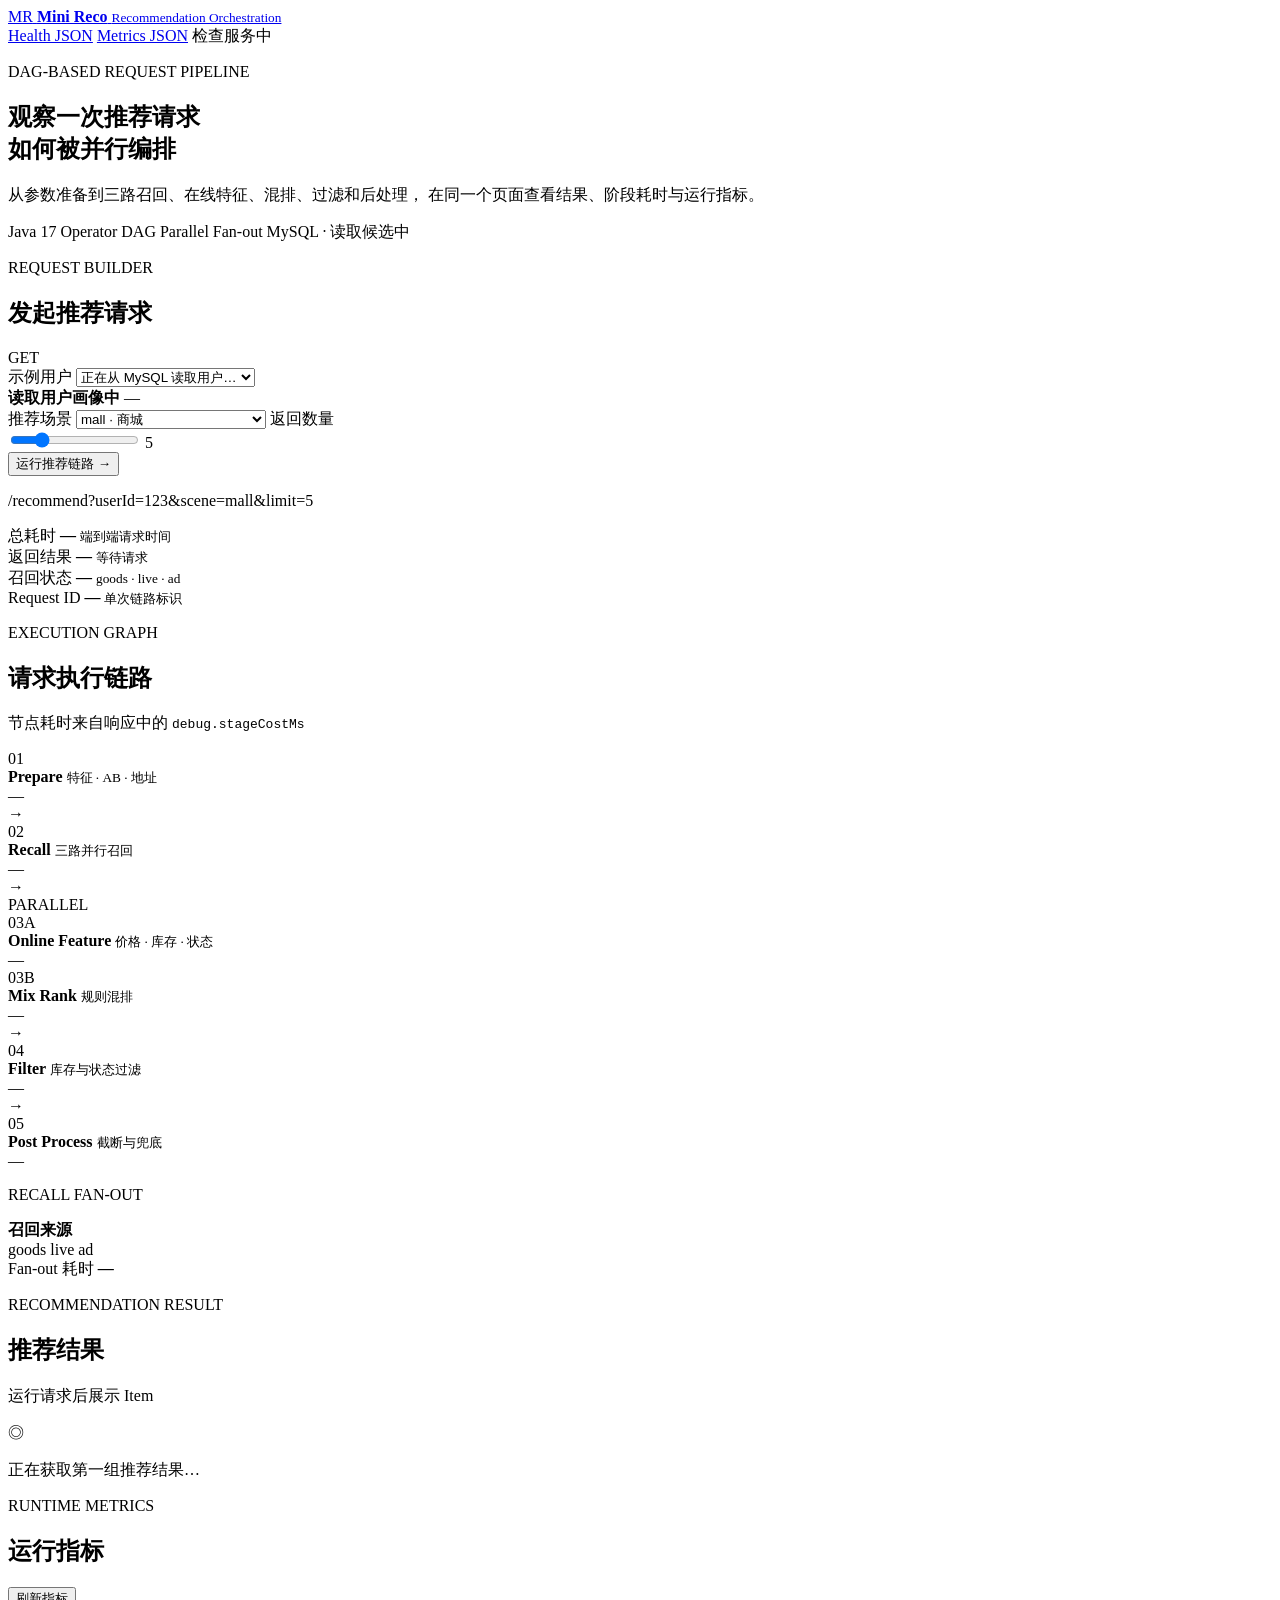
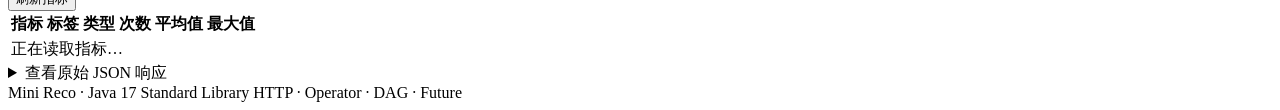
==== src/main/resources/dashboard/index.html @ b23083be "feat: expose distinct user personas and expand catalog" ====
<!doctype html>
<html lang="zh-CN">
<head>
    <meta charset="utf-8">
    <meta name="viewport" content="width=device-width, initial-scale=1">
    <meta name="description" content="Mini Reco 推荐请求编排控制台">
    <title>Mini Reco 控制台</title>
    <link rel="icon" href="/favicon.svg" type="image/svg+xml">
    <link rel="stylesheet" href="/assets/dashboard.css">
</head>
<body>
<div class="page-shell">
    <header class="topbar">
        <a class="brand" href="/" aria-label="Mini Reco 首页">
            <span class="brand-mark" aria-hidden="true">MR</span>
            <span>
                <strong>Mini Reco</strong>
                <small>Recommendation Orchestration</small>
            </span>
        </a>
        <nav class="top-actions" aria-label="服务链接">
            <a href="/health" target="_blank" rel="noreferrer">Health JSON</a>
            <a href="/metrics" target="_blank" rel="noreferrer">Metrics JSON</a>
            <span id="healthBadge" class="status-badge status-pending">
                <span class="status-dot" aria-hidden="true"></span>
                检查服务中
            </span>
        </nav>
    </header>

    <main>
        <section class="hero">
            <div class="hero-copy">
                <p class="eyebrow">DAG-BASED REQUEST PIPELINE</p>
                <h1>观察一次推荐请求<br>如何被并行编排</h1>
                <p class="hero-description">
                    从参数准备到三路召回、在线特征、混排、过滤和后处理，
                    在同一个页面查看结果、阶段耗时与运行指标。
                </p>
                <div class="hero-tags" aria-label="技术标签">
                    <span>Java 17</span>
                    <span>Operator</span>
                    <span>DAG</span>
                    <span>Parallel Fan-out</span>
                    <span id="catalogBadge">MySQL · 读取候选中</span>
                </div>
            </div>

            <form id="recommendForm" class="request-panel">
                <div class="panel-heading">
                    <div>
                        <p class="panel-kicker">REQUEST BUILDER</p>
                        <h2>发起推荐请求</h2>
                    </div>
                    <span class="method-badge">GET</span>
                </div>

                <label>
                    <span>示例用户</span>
                    <select id="userId" name="userId" required>
                        <option value="123">正在从 MySQL 读取用户…</option>
                    </select>
                </label>

                <div id="userProfile" class="user-profile-card" aria-live="polite">
                    <div>
                        <strong id="personaName">读取用户画像中</strong>
                        <span id="personaSummary">—</span>
                    </div>
                    <div id="personaMeta" class="persona-meta"></div>
                </div>

                <label>
                    <span>推荐场景</span>
                    <select id="scene" name="scene">
                        <option value="mall">mall · 商城</option>
                        <option value="buy_first">buy_first · 买首</option>
                        <option value="single_column">single_column · 单列</option>
                        <option value="double_column">double_column · 双列</option>
                        <option value="new_user_card">new_user_card · 新用户卡片</option>
                    </select>
                </label>

                <label>
                    <span>返回数量</span>
                    <div class="range-row">
                        <input id="limit" name="limit" type="range" min="1" max="20" value="5">
                        <output id="limitOutput" for="limit">5</output>
                    </div>
                </label>

                <button id="submitButton" class="primary-button" type="submit">
                    <span>运行推荐链路</span>
                    <span aria-hidden="true">→</span>
                </button>

                <p id="requestPath" class="request-path">/recommend?userId=123&amp;scene=mall&amp;limit=5</p>
            </form>
        </section>

        <div id="errorBanner" class="error-banner" role="alert" hidden></div>

        <section class="summary-grid" aria-label="请求摘要">
            <article class="summary-card accent-blue">
                <span>总耗时</span>
                <strong id="totalCost">—</strong>
                <small>端到端请求时间</small>
            </article>
            <article class="summary-card accent-green">
                <span>返回结果</span>
                <strong id="returnedCount">—</strong>
                <small id="sceneSummary">等待请求</small>
            </article>
            <article class="summary-card accent-orange">
                <span>召回状态</span>
                <strong id="recallStatus">—</strong>
                <small id="recallSummary">goods · live · ad</small>
            </article>
            <article class="summary-card accent-purple">
                <span>Request ID</span>
                <strong id="requestId" class="request-id">—</strong>
                <small>单次链路标识</small>
            </article>
        </section>

        <section class="content-section">
            <div class="section-heading">
                <div>
                    <p class="section-kicker">EXECUTION GRAPH</p>
                    <h2>请求执行链路</h2>
                </div>
                <p>节点耗时来自响应中的 <code>debug.stageCostMs</code></p>
            </div>

            <div class="pipeline" aria-label="推荐 DAG">
                <article class="pipeline-node" data-stage="prepare">
                    <span class="node-index">01</span>
                    <div>
                        <strong>Prepare</strong>
                        <small>特征 · AB · 地址</small>
                    </div>
                    <span class="node-cost">—</span>
                </article>
                <span class="pipeline-arrow" aria-hidden="true">→</span>
                <article class="pipeline-node" data-stage="recall">
                    <span class="node-index">02</span>
                    <div>
                        <strong>Recall</strong>
                        <small>三路并行召回</small>
                    </div>
                    <span class="node-cost">—</span>
                </article>
                <span class="pipeline-arrow" aria-hidden="true">→</span>
                <div class="parallel-group">
                    <span class="parallel-label">PARALLEL</span>
                    <article class="pipeline-node" data-stage="onlineFeature">
                        <span class="node-index">03A</span>
                        <div>
                            <strong>Online Feature</strong>
                            <small>价格 · 库存 · 状态</small>
                        </div>
                        <span class="node-cost">—</span>
                    </article>
                    <article class="pipeline-node" data-stage="mixRank">
                        <span class="node-index">03B</span>
                        <div>
                            <strong>Mix Rank</strong>
                            <small>规则混排</small>
                        </div>
                        <span class="node-cost">—</span>
                    </article>
                </div>
                <span class="pipeline-arrow" aria-hidden="true">→</span>
                <article class="pipeline-node" data-stage="filter">
                    <span class="node-index">04</span>
                    <div>
                        <strong>Filter</strong>
                        <small>库存与状态过滤</small>
                    </div>
                    <span class="node-cost">—</span>
                </article>
                <span class="pipeline-arrow" aria-hidden="true">→</span>
                <article class="pipeline-node" data-stage="postProcess">
                    <span class="node-index">05</span>
                    <div>
                        <strong>Post Process</strong>
                        <small>截断与兜底</small>
                    </div>
                    <span class="node-cost">—</span>
                </article>
            </div>

            <div class="recall-strip">
                <div>
                    <p class="section-kicker">RECALL FAN-OUT</p>
                    <strong>召回来源</strong>
                </div>
                <div id="recallSources" class="source-list">
                    <span class="source-chip source-idle">goods</span>
                    <span class="source-chip source-idle">live</span>
                    <span class="source-chip source-idle">ad</span>
                </div>
                <div class="recall-meta">
                    <span>Fan-out 耗时</span>
                    <strong id="fanoutCost">—</strong>
                </div>
            </div>
        </section>

        <section class="content-section">
            <div class="section-heading">
                <div>
                    <p class="section-kicker">RECOMMENDATION RESULT</p>
                    <h2>推荐结果</h2>
                </div>
                <p id="resultCaption">运行请求后展示 Item</p>
            </div>
            <div id="itemsGrid" class="items-grid">
                <div class="empty-state">
                    <span aria-hidden="true">◎</span>
                    <p>正在获取第一组推荐结果…</p>
                </div>
            </div>
        </section>

        <section class="content-section">
            <div class="section-heading metrics-heading">
                <div>
                    <p class="section-kicker">RUNTIME METRICS</p>
                    <h2>运行指标</h2>
                </div>
                <button id="refreshMetrics" class="secondary-button" type="button">刷新指标</button>
            </div>
            <div class="table-wrap">
                <table>
                    <thead>
                    <tr>
                        <th>指标</th>
                        <th>标签</th>
                        <th>类型</th>
                        <th>次数</th>
                        <th>平均值</th>
                        <th>最大值</th>
                    </tr>
                    </thead>
                    <tbody id="metricsBody">
                    <tr>
                        <td colspan="6" class="table-empty">正在读取指标…</td>
                    </tr>
                    </tbody>
                </table>
            </div>
        </section>

        <details class="raw-panel">
            <summary>查看原始 JSON 响应</summary>
            <pre id="rawJson">等待请求</pre>
        </details>
    </main>

    <footer>
        <span>Mini Reco · Java 17 Standard Library</span>
        <span>HTTP · Operator · DAG · Future</span>
    </footer>
</div>

<script src="/assets/dashboard.js" defer></script>
</body>
</html>
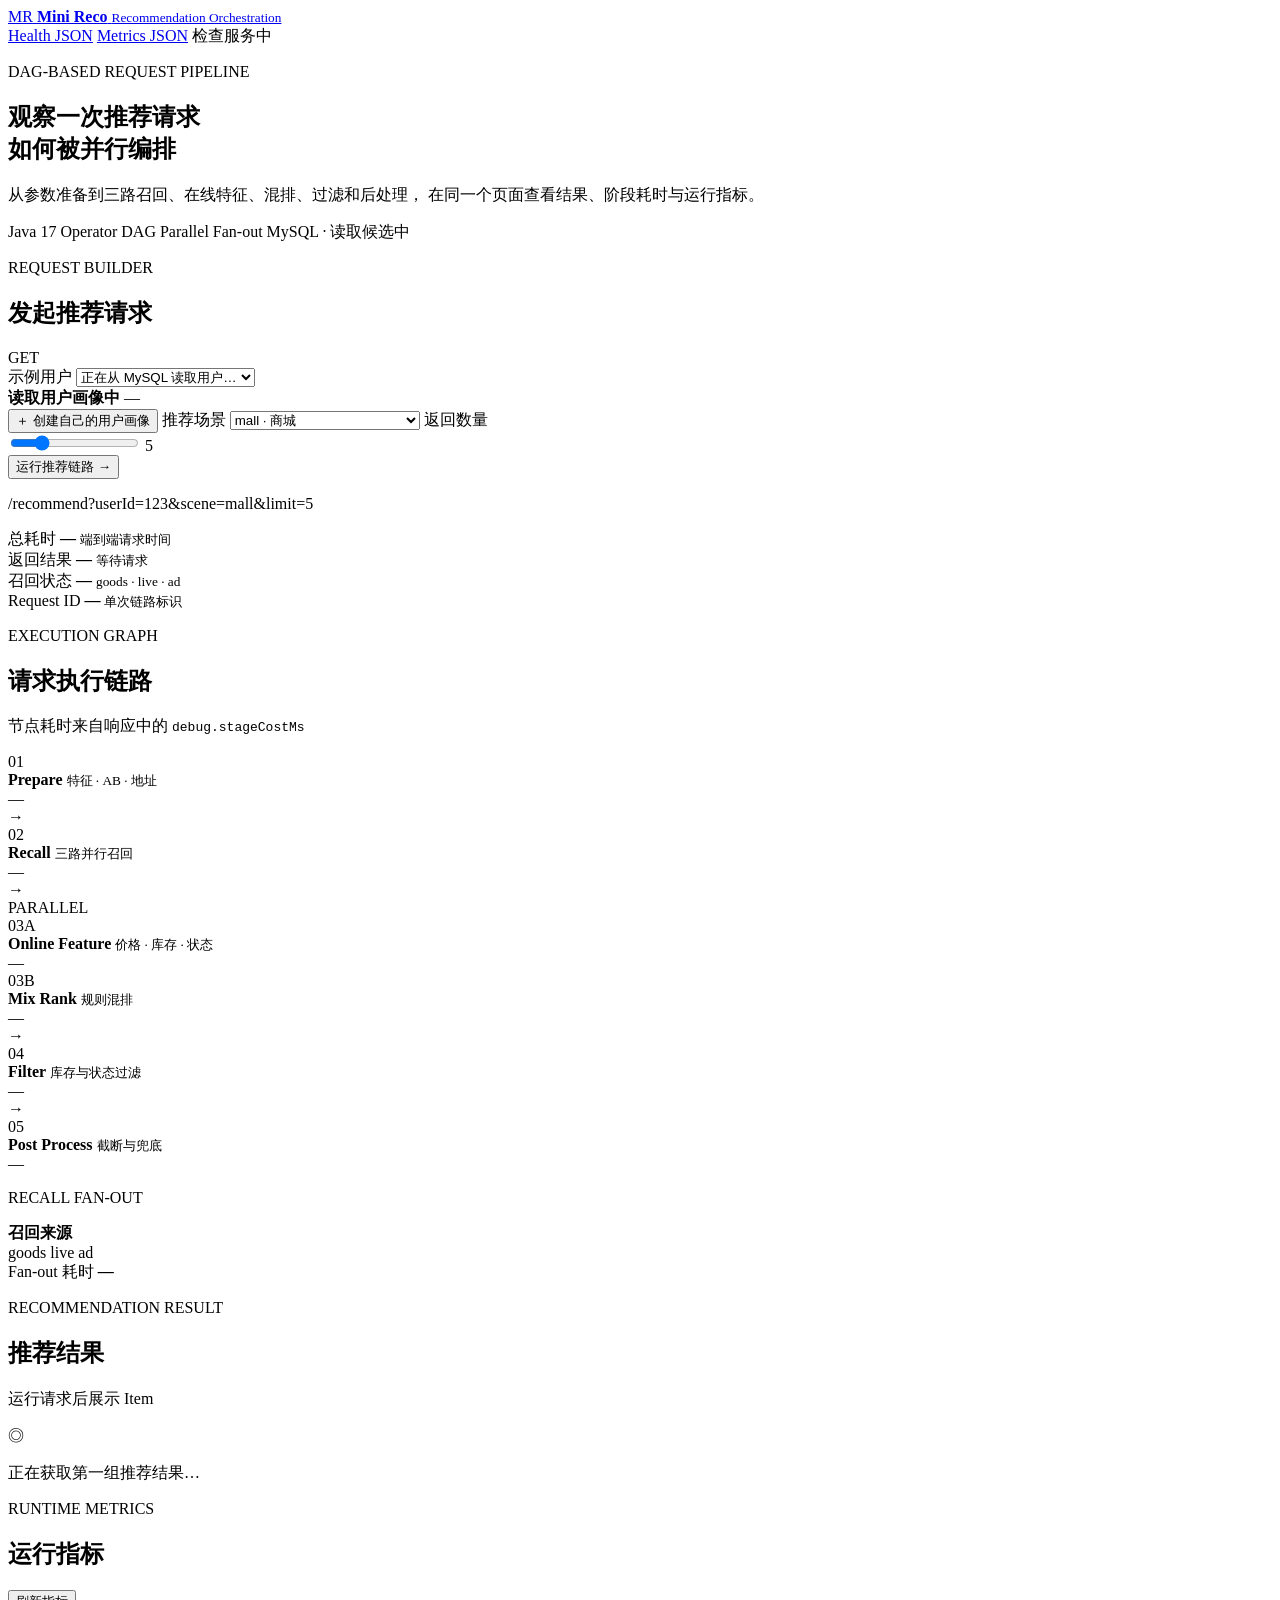
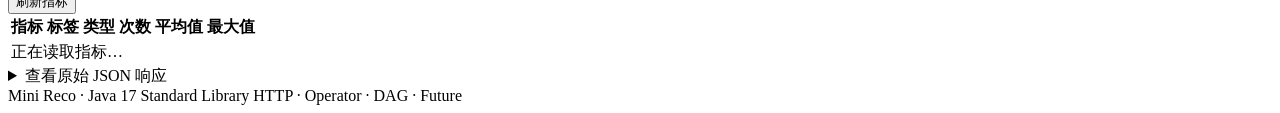
==== commit d5c7b53e: "feat: add self-service user profile creation" ====
--- a/src/main/resources/dashboard/index.html
+++ b/src/main/resources/dashboard/index.html
@@ -6,7 +6,7 @@
     <meta name="description" content="Mini Reco 推荐请求编排控制台">
     <title>Mini Reco 控制台</title>
     <link rel="icon" href="/favicon.svg" type="image/svg+xml">
-    <link rel="stylesheet" href="/assets/dashboard.css">
+    <link rel="stylesheet" href="/assets/dashboard.css?v=3">
 </head>
 <body>
 <div class="page-shell">
@@ -70,6 +70,10 @@
                     <div id="personaMeta" class="persona-meta"></div>
                 </div>
 
+                <button id="openProfileCreator" class="profile-create-button" type="button">
+                    ＋ 创建自己的用户画像
+                </button>
+
                 <label>
                     <span>推荐场景</span>
                     <select id="scene" name="scene">
@@ -97,6 +101,69 @@
                 <p id="requestPath" class="request-path">/recommend?userId=123&amp;scene=mall&amp;limit=5</p>
             </form>
         </section>
+
+        <dialog id="profileDialog" class="profile-dialog">
+            <form id="profileForm" class="profile-form">
+                <div class="dialog-heading">
+                    <div>
+                        <p class="panel-kicker">USER PERSONA</p>
+                        <h2>创建用户画像</h2>
+                    </div>
+                    <button id="closeProfileCreator" class="dialog-close" type="button" aria-label="关闭">×</button>
+                </div>
+                <p class="dialog-description">画像会写入 MySQL；行为阶段会生成相应行为记录，并参与偏好计算。</p>
+
+                <div class="form-grid">
+                    <label><span>用户 ID</span><input id="newUserId" name="userId" type="number" min="1" required></label>
+                    <label><span>年龄</span><input name="age" type="number" min="12" max="100" value="24" required></label>
+                    <label><span>画像名称</span><input name="personaName" maxlength="20" placeholder="例如：户外探索者" required></label>
+                    <label><span>画像描述</span><input name="personaSummary" maxlength="80" placeholder="例如：喜欢跑步露营，注重装备性能" required></label>
+                    <label><span>省份</span><input name="province" maxlength="20" value="浙江" required></label>
+                    <label><span>城市</span><input name="city" maxlength="20" value="杭州" required></label>
+                    <label>
+                        <span>偏好类目</span>
+                        <select name="category">
+                            <option value="home">home · 家居</option>
+                            <option value="digital">digital · 数码</option>
+                            <option value="food">food · 美食</option>
+                            <option value="fashion">fashion · 穿搭</option>
+                            <option value="sports">sports · 运动</option>
+                        </select>
+                    </label>
+                    <label>
+                        <span>行为阶段</span>
+                        <select name="behaviorLevel">
+                            <option value="cold_start">冷启动 · 无历史行为</option>
+                            <option value="interested">兴趣用户 · 浏览 + 点击</option>
+                            <option value="high_intent">高意向 · 浏览 + 点击 + 加购 + 购买</option>
+                        </select>
+                    </label>
+                    <label>
+                        <span>默认场景</span>
+                        <select name="scene">
+                            <option value="mall">mall · 商城</option>
+                            <option value="buy_first">buy_first · 买首</option>
+                            <option value="single_column">single_column · 单列</option>
+                            <option value="double_column">double_column · 双列</option>
+                            <option value="new_user_card">new_user_card · 新用户卡片</option>
+                        </select>
+                    </label>
+                    <label>
+                        <span>排序策略</span>
+                        <select name="rankExperiment">
+                            <option value="DEFAULT">DEFAULT · 默认排序</option>
+                            <option value="MALL_BOOST">MALL_BOOST · 商品加权</option>
+                        </select>
+                    </label>
+                </div>
+
+                <div id="profileFormError" class="form-error" role="alert" hidden></div>
+                <div class="dialog-actions">
+                    <button id="cancelProfileCreator" class="secondary-button" type="button">取消</button>
+                    <button id="createProfileButton" class="primary-button" type="submit">保存画像并立即推荐</button>
+                </div>
+            </form>
+        </dialog>
 
         <div id="errorBanner" class="error-banner" role="alert" hidden></div>
 
@@ -264,6 +331,6 @@
     </footer>
 </div>
 
-<script src="/assets/dashboard.js" defer></script>
+<script src="/assets/dashboard.js?v=3" defer></script>
 </body>
 </html>
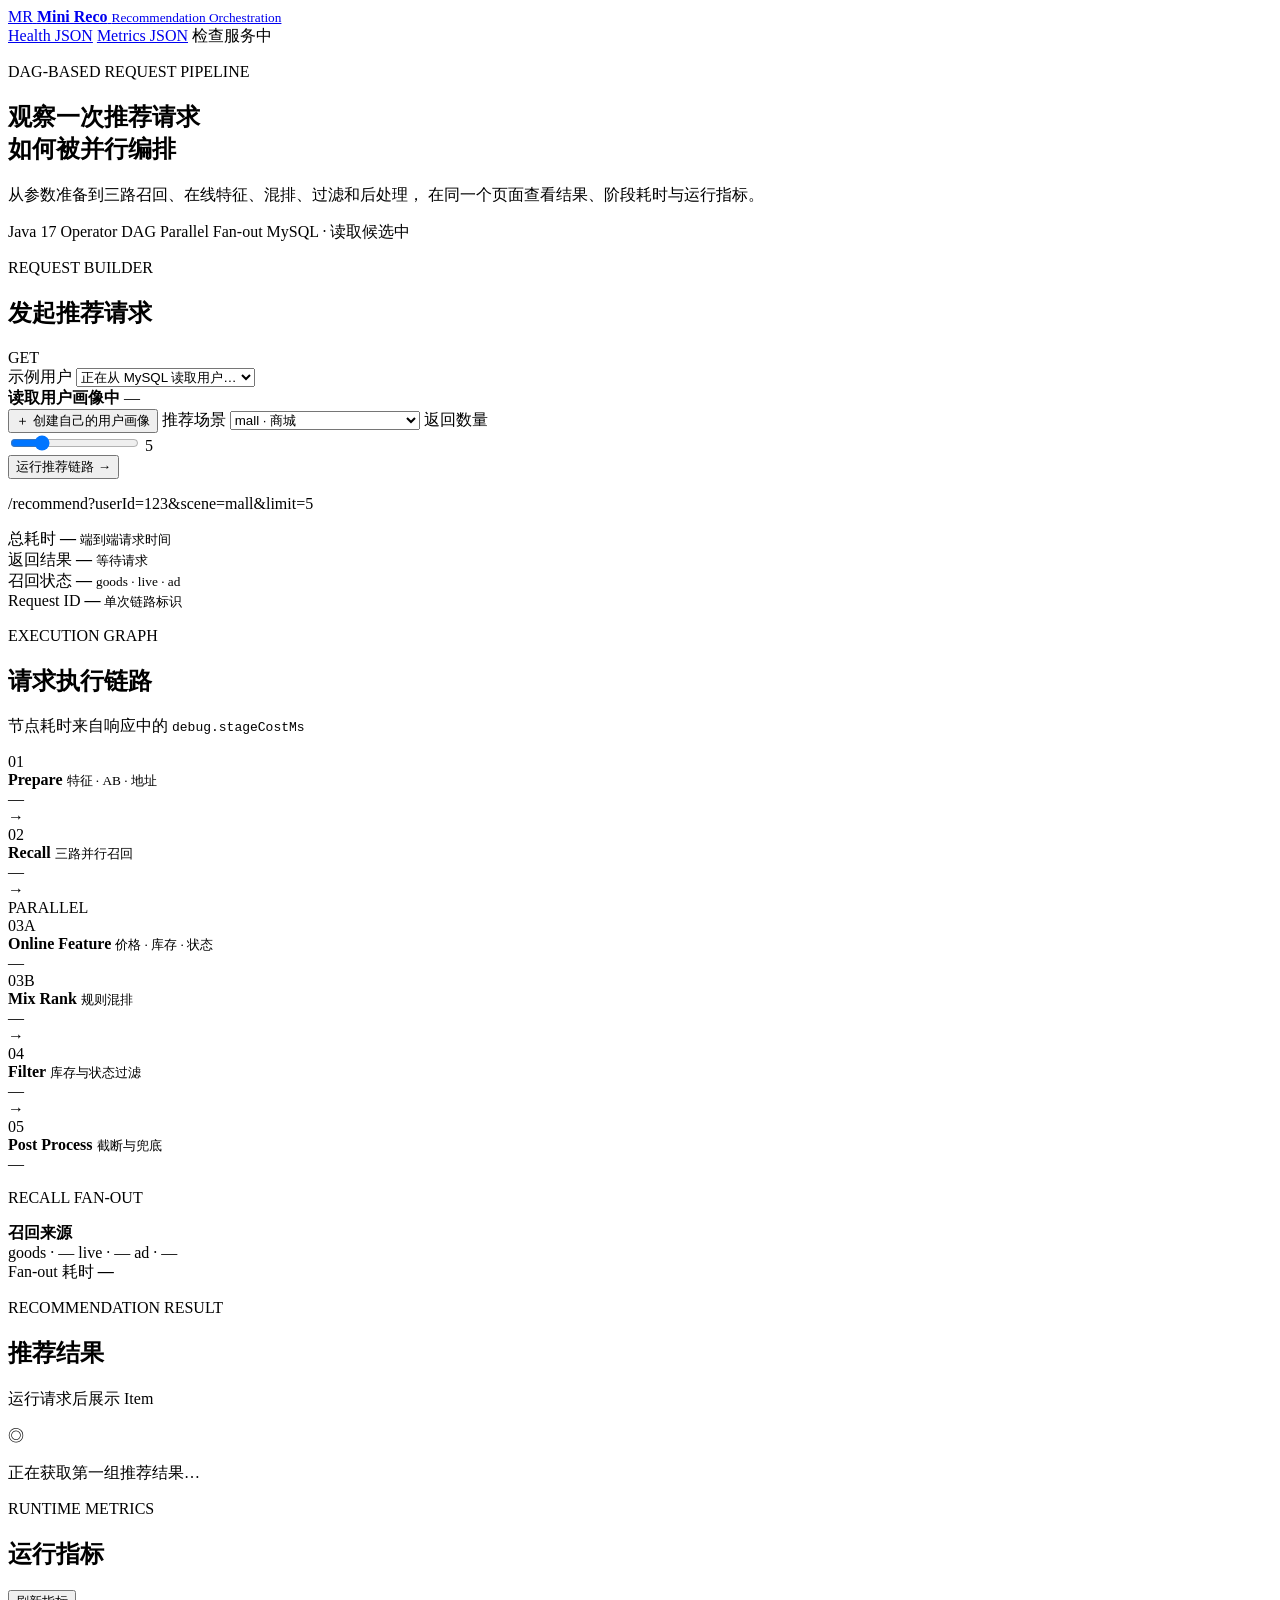
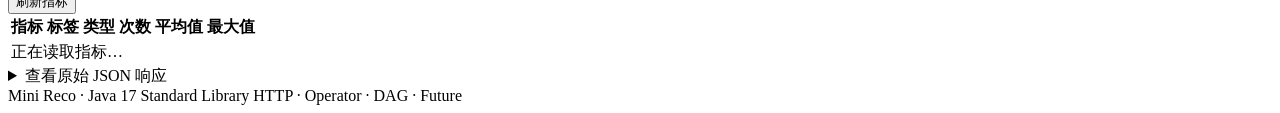
==== commit 34870de8: "feat: balance recall pools across all sources" ====
--- a/src/main/resources/dashboard/index.html
+++ b/src/main/resources/dashboard/index.html
@@ -263,9 +263,9 @@
                     <strong>召回来源</strong>
                 </div>
                 <div id="recallSources" class="source-list">
-                    <span class="source-chip source-idle">goods</span>
-                    <span class="source-chip source-idle">live</span>
-                    <span class="source-chip source-idle">ad</span>
+                    <span class="source-chip source-idle">goods · —</span>
+                    <span class="source-chip source-idle">live · —</span>
+                    <span class="source-chip source-idle">ad · —</span>
                 </div>
                 <div class="recall-meta">
                     <span>Fan-out 耗时</span>
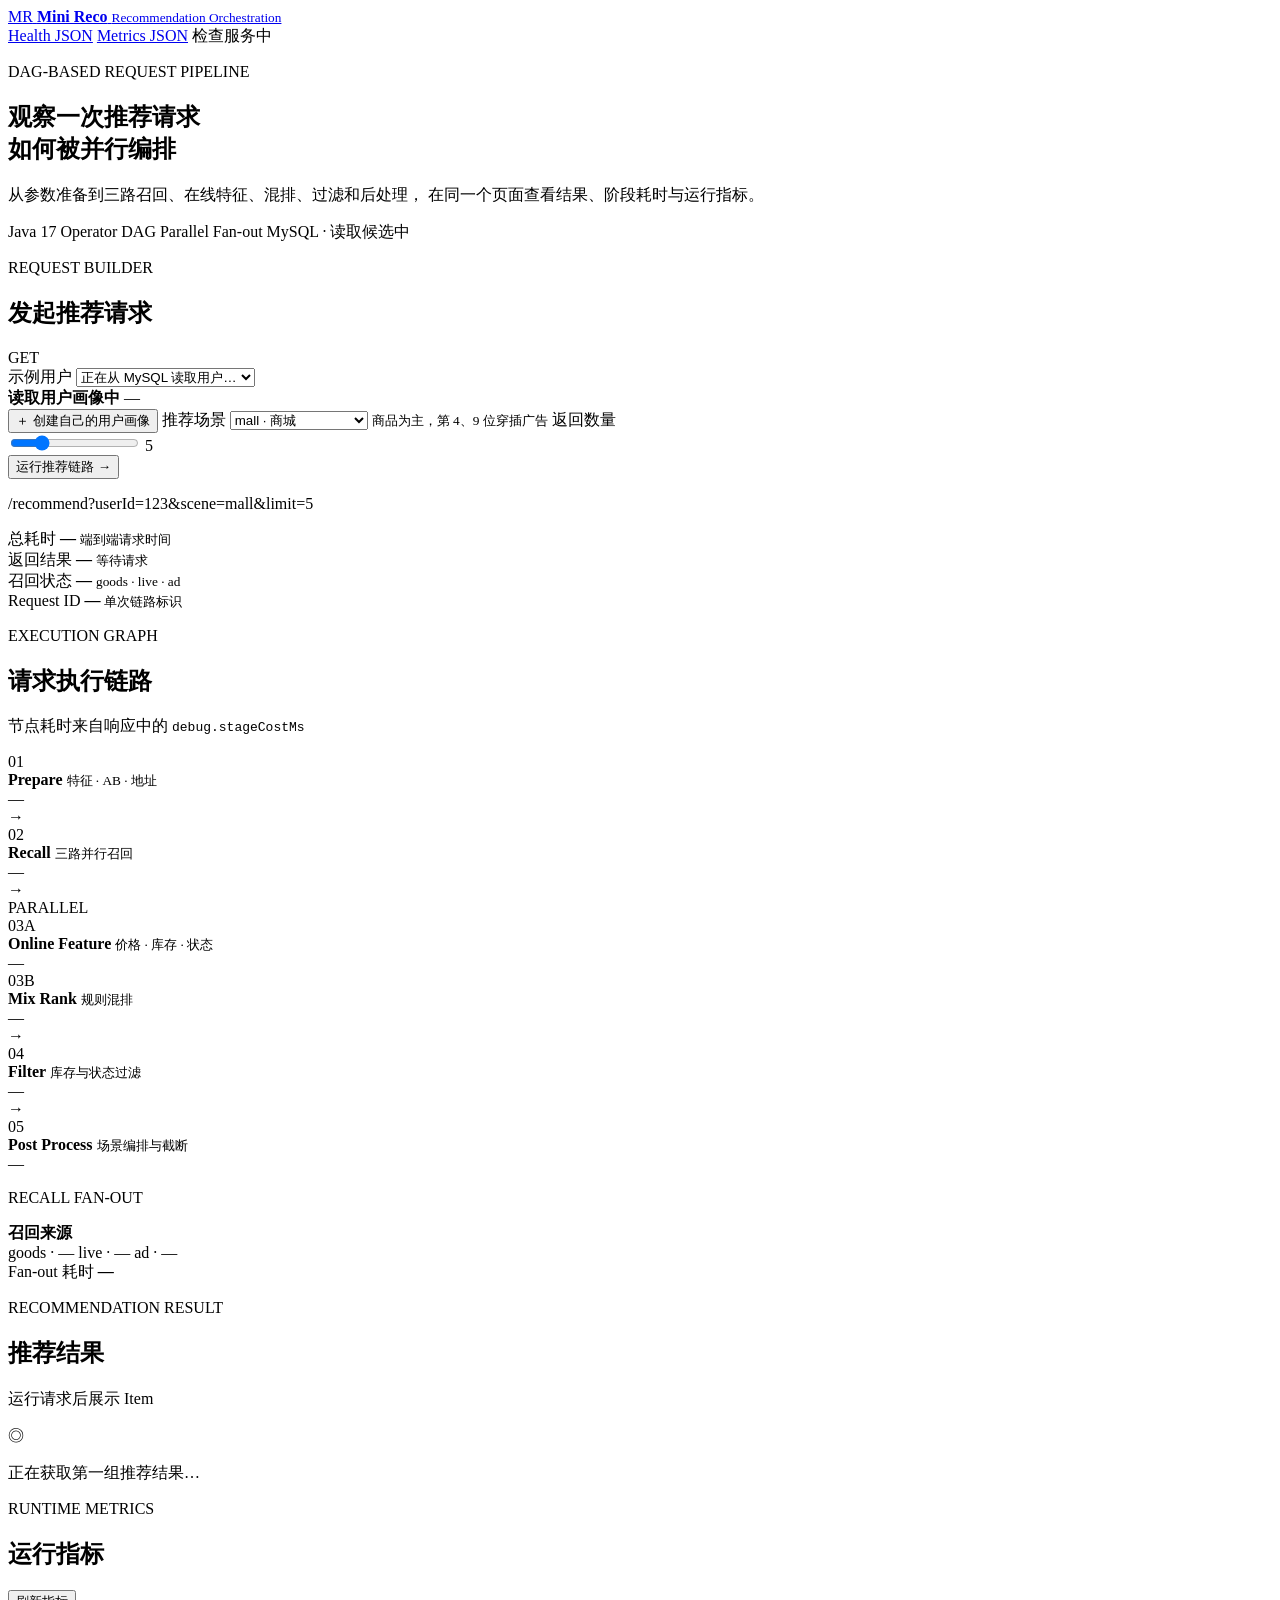
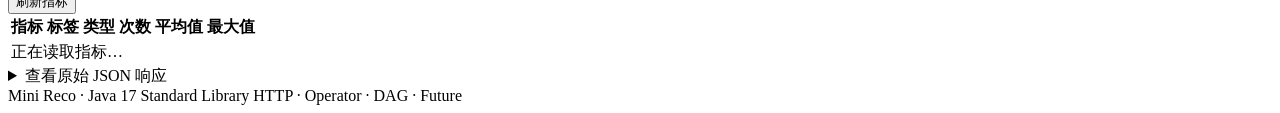
==== commit 65ad7687: "feat: compose recommendations by traffic scene" ====
--- a/src/main/resources/dashboard/index.html
+++ b/src/main/resources/dashboard/index.html
@@ -78,11 +78,10 @@
                     <span>推荐场景</span>
                     <select id="scene" name="scene">
                         <option value="mall">mall · 商城</option>
-                        <option value="buy_first">buy_first · 买首</option>
-                        <option value="single_column">single_column · 单列</option>
-                        <option value="double_column">double_column · 双列</option>
-                        <option value="new_user_card">new_user_card · 新用户卡片</option>
+                        <option value="video_feed">video_feed · 视频流</option>
+                        <option value="buy_first">buy_first · 买家首页</option>
                     </select>
+                    <small id="sceneHint" class="field-hint">商品为主，第 4、9 位穿插广告</small>
                 </label>
 
                 <label>
@@ -142,10 +141,8 @@
                         <span>默认场景</span>
                         <select name="scene">
                             <option value="mall">mall · 商城</option>
-                            <option value="buy_first">buy_first · 买首</option>
-                            <option value="single_column">single_column · 单列</option>
-                            <option value="double_column">double_column · 双列</option>
-                            <option value="new_user_card">new_user_card · 新用户卡片</option>
+                            <option value="video_feed">video_feed · 视频流</option>
+                            <option value="buy_first">buy_first · 买家首页</option>
                         </select>
                     </label>
                     <label>
@@ -250,8 +247,8 @@
                 <article class="pipeline-node" data-stage="postProcess">
                     <span class="node-index">05</span>
                     <div>
-                        <strong>Post Process</strong>
-                        <small>截断与兜底</small>
+                            <strong>Post Process</strong>
+                            <small>场景编排与截断</small>
                     </div>
                     <span class="node-cost">—</span>
                 </article>
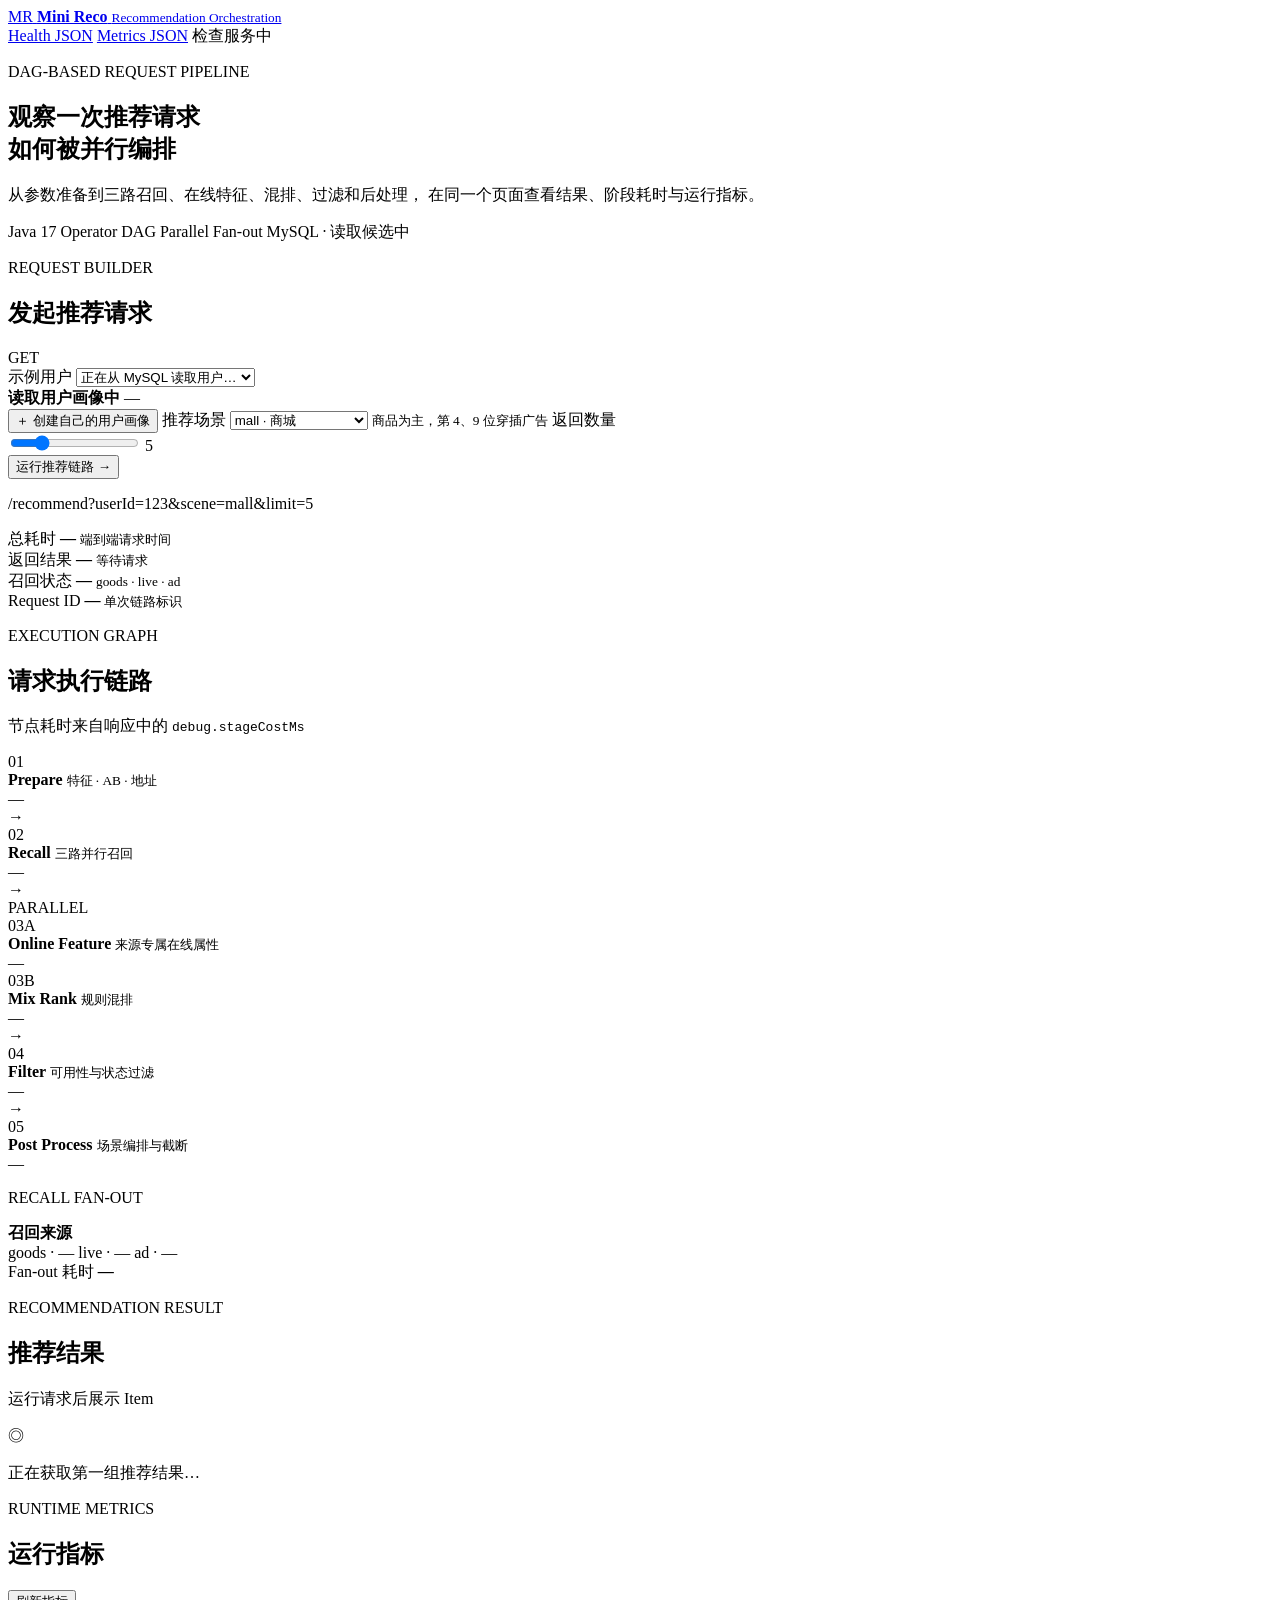
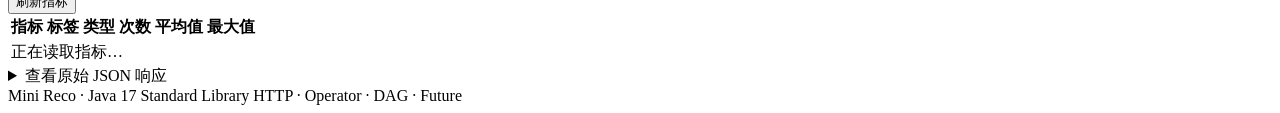
==== commit 36eb448b: "feat: separate goods live and ad catalogs" ====
--- a/src/main/resources/dashboard/index.html
+++ b/src/main/resources/dashboard/index.html
@@ -221,7 +221,7 @@
                         <span class="node-index">03A</span>
                         <div>
                             <strong>Online Feature</strong>
-                            <small>价格 · 库存 · 状态</small>
+                            <small>来源专属在线属性</small>
                         </div>
                         <span class="node-cost">—</span>
                     </article>
@@ -239,7 +239,7 @@
                     <span class="node-index">04</span>
                     <div>
                         <strong>Filter</strong>
-                        <small>库存与状态过滤</small>
+                        <small>可用性与状态过滤</small>
                     </div>
                     <span class="node-cost">—</span>
                 </article>
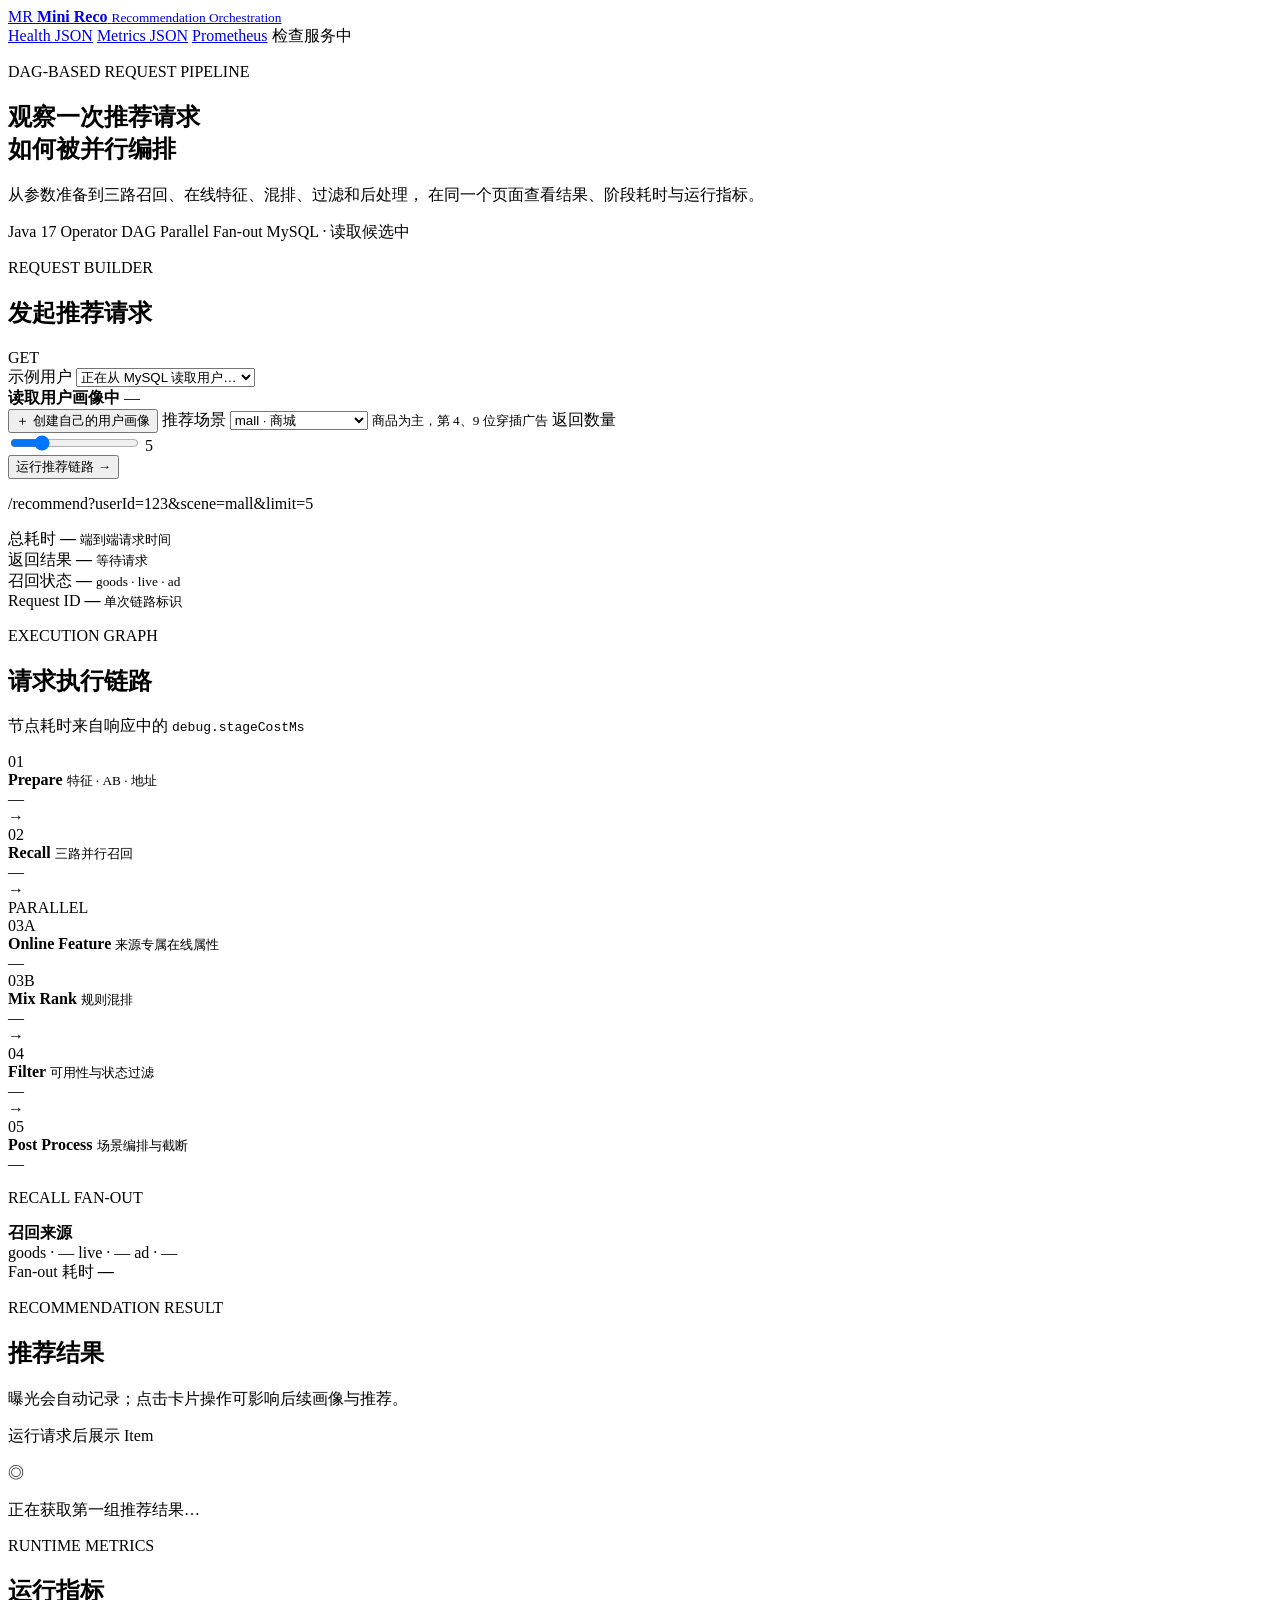
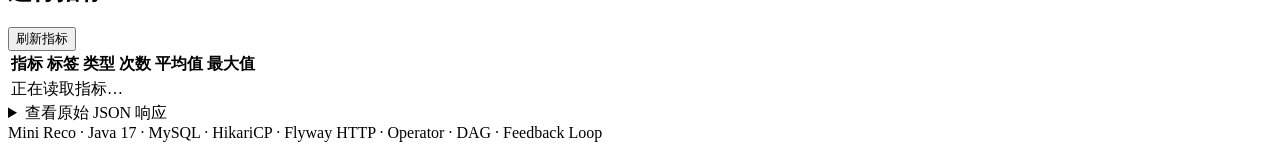
==== commit 7c8100b5: "feat: add recommendation feedback and production foundations" ====
--- a/src/main/resources/dashboard/index.html
+++ b/src/main/resources/dashboard/index.html
@@ -6,7 +6,7 @@
     <meta name="description" content="Mini Reco 推荐请求编排控制台">
     <title>Mini Reco 控制台</title>
     <link rel="icon" href="/favicon.svg" type="image/svg+xml">
-    <link rel="stylesheet" href="/assets/dashboard.css?v=3">
+    <link rel="stylesheet" href="/assets/dashboard.css?v=4">
 </head>
 <body>
 <div class="page-shell">
@@ -21,6 +21,7 @@
         <nav class="top-actions" aria-label="服务链接">
             <a href="/health" target="_blank" rel="noreferrer">Health JSON</a>
             <a href="/metrics" target="_blank" rel="noreferrer">Metrics JSON</a>
+            <a href="/metrics/prometheus" target="_blank" rel="noreferrer">Prometheus</a>
             <span id="healthBadge" class="status-badge status-pending">
                 <span class="status-dot" aria-hidden="true"></span>
                 检查服务中
@@ -276,6 +277,7 @@
                 <div>
                     <p class="section-kicker">RECOMMENDATION RESULT</p>
                     <h2>推荐结果</h2>
+                    <p id="feedbackStatus" class="feedback-status">曝光会自动记录；点击卡片操作可影响后续画像与推荐。</p>
                 </div>
                 <p id="resultCaption">运行请求后展示 Item</p>
             </div>
@@ -323,11 +325,11 @@
     </main>
 
     <footer>
-        <span>Mini Reco · Java 17 Standard Library</span>
-        <span>HTTP · Operator · DAG · Future</span>
+        <span>Mini Reco · Java 17 · MySQL · HikariCP · Flyway</span>
+        <span>HTTP · Operator · DAG · Feedback Loop</span>
     </footer>
 </div>
 
-<script src="/assets/dashboard.js?v=3" defer></script>
+<script src="/assets/dashboard.js?v=4" defer></script>
 </body>
 </html>
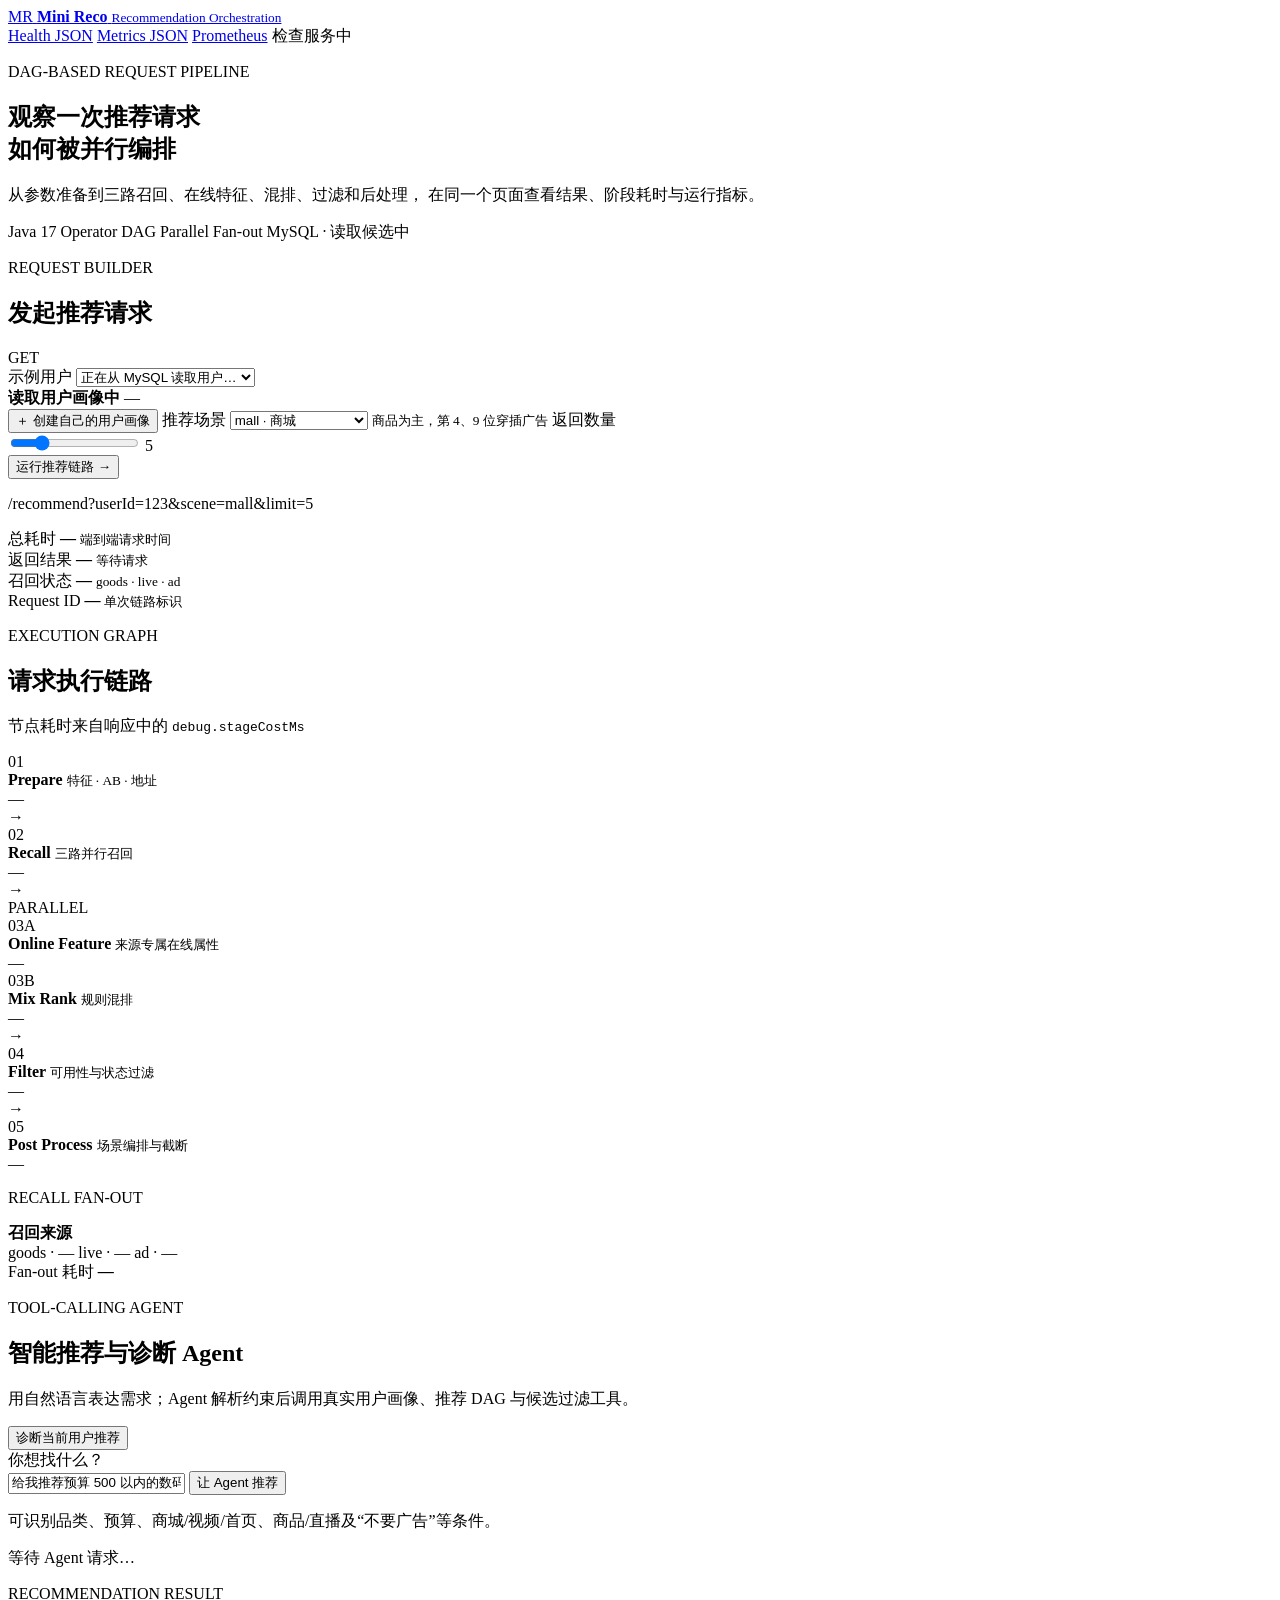
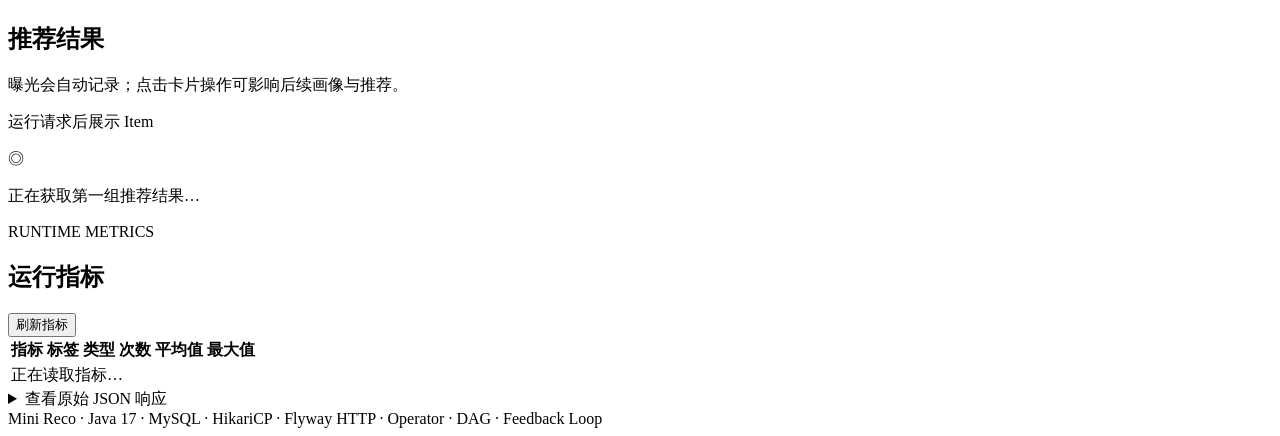
==== commit 7e21e690: "feat: add conversational recommendation agent" ====
--- a/src/main/resources/dashboard/index.html
+++ b/src/main/resources/dashboard/index.html
@@ -272,6 +272,30 @@
             </div>
         </section>
 
+        <section class="content-section agent-section">
+            <div class="section-heading">
+                <div>
+                    <p class="section-kicker">TOOL-CALLING AGENT</p>
+                    <h2>智能推荐与诊断 Agent</h2>
+                    <p class="feedback-status">用自然语言表达需求；Agent 解析约束后调用真实用户画像、推荐 DAG 与候选过滤工具。</p>
+                </div>
+                <button id="runDiagnosis" class="secondary-button" type="button">诊断当前用户推荐</button>
+            </div>
+            <form id="agentForm" class="agent-form">
+                <label for="agentMessage">你想找什么？</label>
+                <div class="agent-input-row">
+                    <input id="agentMessage" maxlength="1000" required
+                           value="给我推荐预算 500 以内的数码商品，不要广告"
+                           placeholder="例如：给我推荐预算 500 的数码商品，不要广告">
+                    <button id="agentSubmit" class="primary-button" type="submit"><span>让 Agent 推荐</span></button>
+                </div>
+                <p class="field-hint">可识别品类、预算、商城/视频/首页、商品/直播及“不要广告”等条件。</p>
+            </form>
+            <div id="agentAnswer" class="agent-answer" aria-live="polite">等待 Agent 请求…</div>
+            <div id="agentTools" class="agent-tools"></div>
+            <div id="agentItems" class="agent-items"></div>
+        </section>
+
         <section class="content-section">
             <div class="section-heading">
                 <div>
@@ -330,6 +354,6 @@
     </footer>
 </div>
 
-<script src="/assets/dashboard.js?v=4" defer></script>
+<script src="/assets/dashboard.js?v=5" defer></script>
 </body>
 </html>
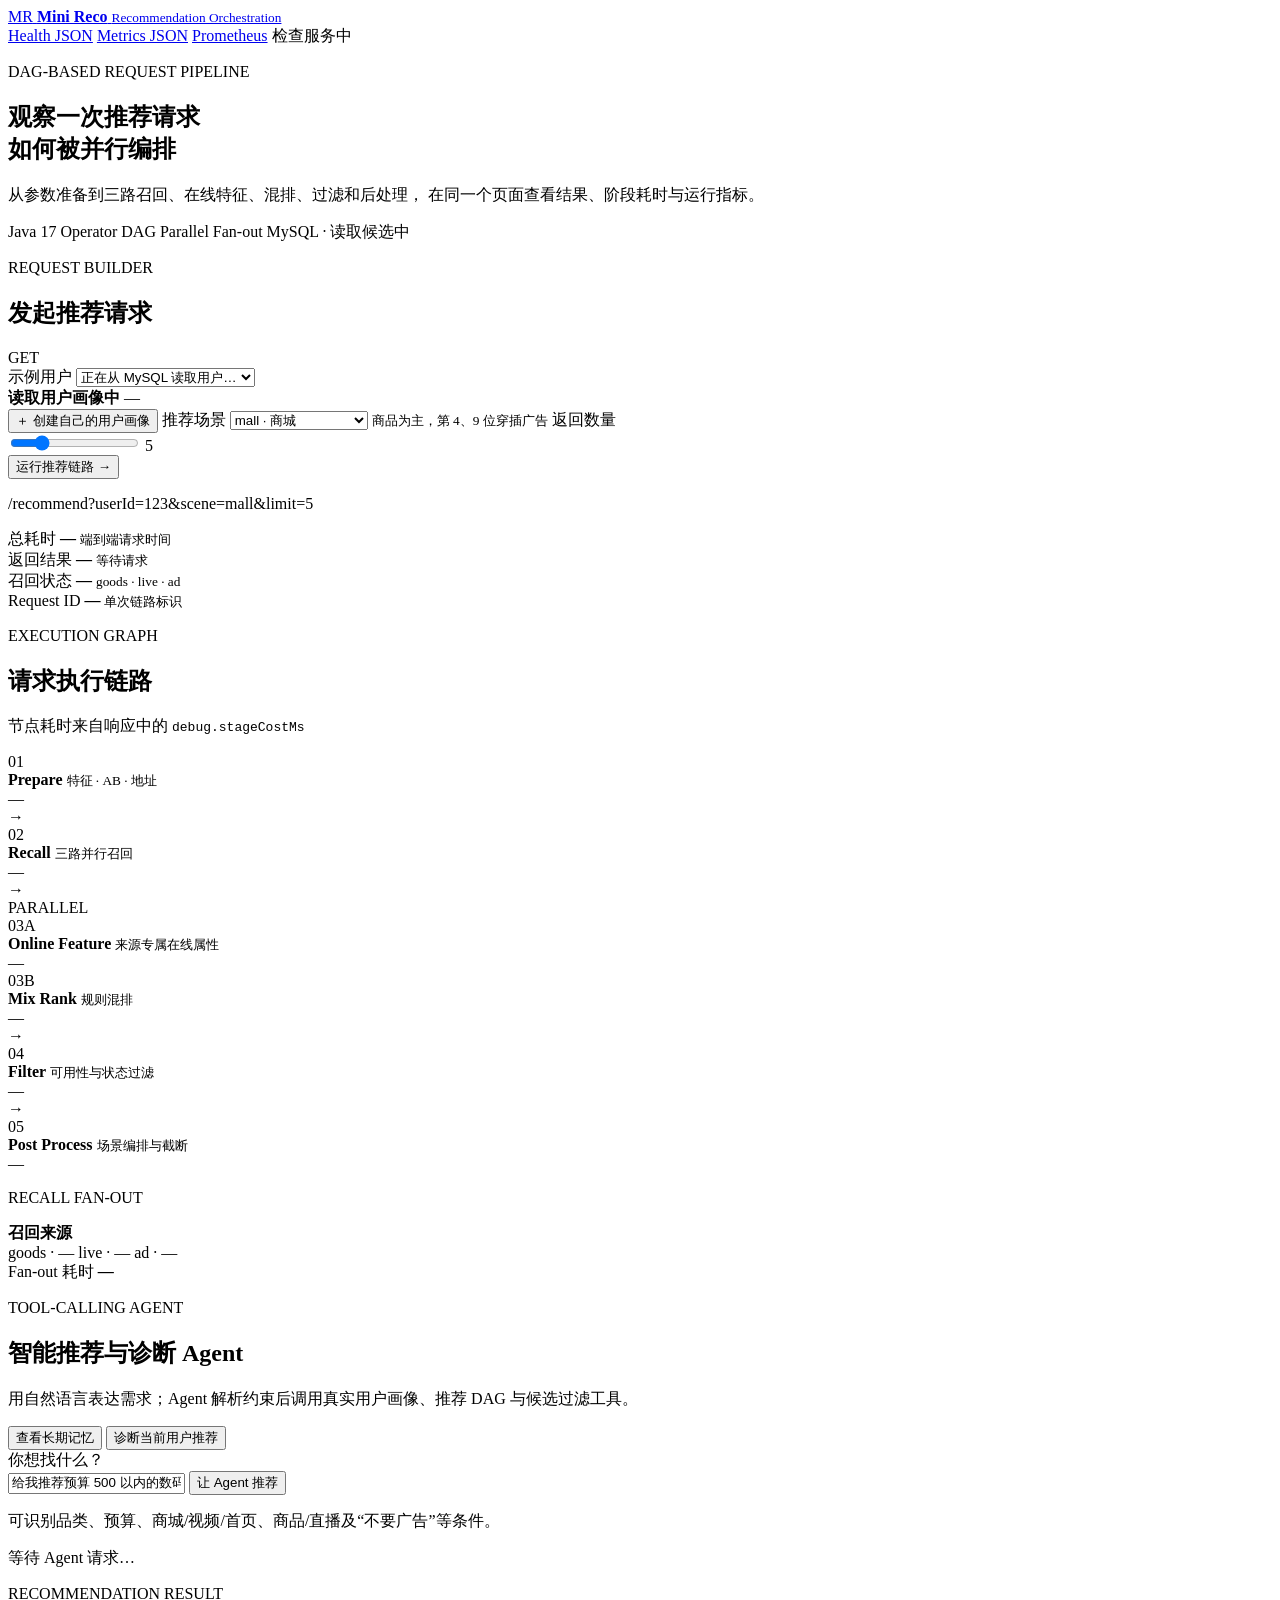
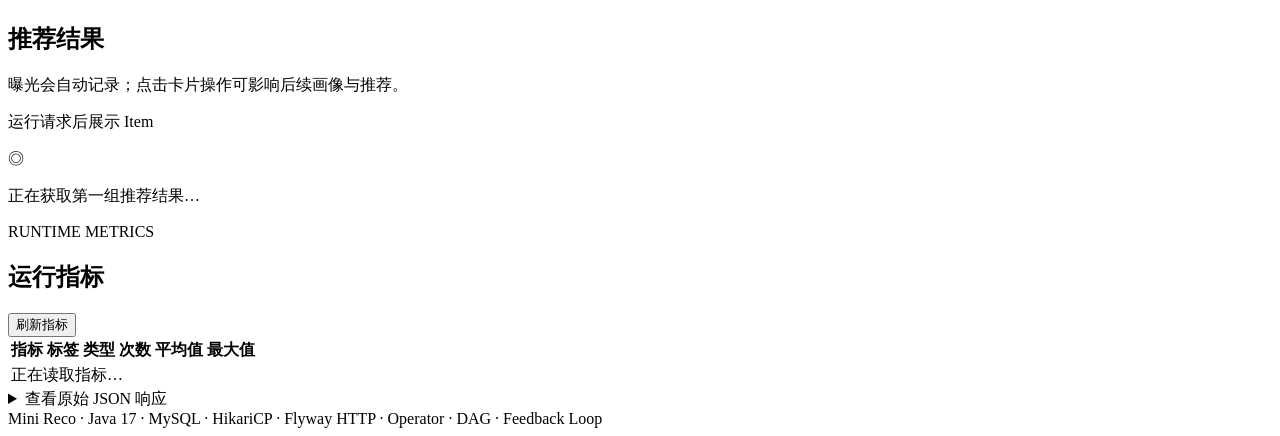
==== commit 371b8eda: "feat: add llm planning and persistent agent memory" ====
--- a/src/main/resources/dashboard/index.html
+++ b/src/main/resources/dashboard/index.html
@@ -279,7 +279,10 @@
                     <h2>智能推荐与诊断 Agent</h2>
                     <p class="feedback-status">用自然语言表达需求；Agent 解析约束后调用真实用户画像、推荐 DAG 与候选过滤工具。</p>
                 </div>
-                <button id="runDiagnosis" class="secondary-button" type="button">诊断当前用户推荐</button>
+                <div class="agent-actions">
+                    <button id="showAgentMemory" class="secondary-button" type="button">查看长期记忆</button>
+                    <button id="runDiagnosis" class="secondary-button" type="button">诊断当前用户推荐</button>
+                </div>
             </div>
             <form id="agentForm" class="agent-form">
                 <label for="agentMessage">你想找什么？</label>
@@ -293,6 +296,7 @@
             </form>
             <div id="agentAnswer" class="agent-answer" aria-live="polite">等待 Agent 请求…</div>
             <div id="agentTools" class="agent-tools"></div>
+            <div id="agentMemory" class="agent-memory" hidden></div>
             <div id="agentItems" class="agent-items"></div>
         </section>
 
@@ -354,6 +358,6 @@
     </footer>
 </div>
 
-<script src="/assets/dashboard.js?v=5" defer></script>
+<script src="/assets/dashboard.js?v=6" defer></script>
 </body>
 </html>
